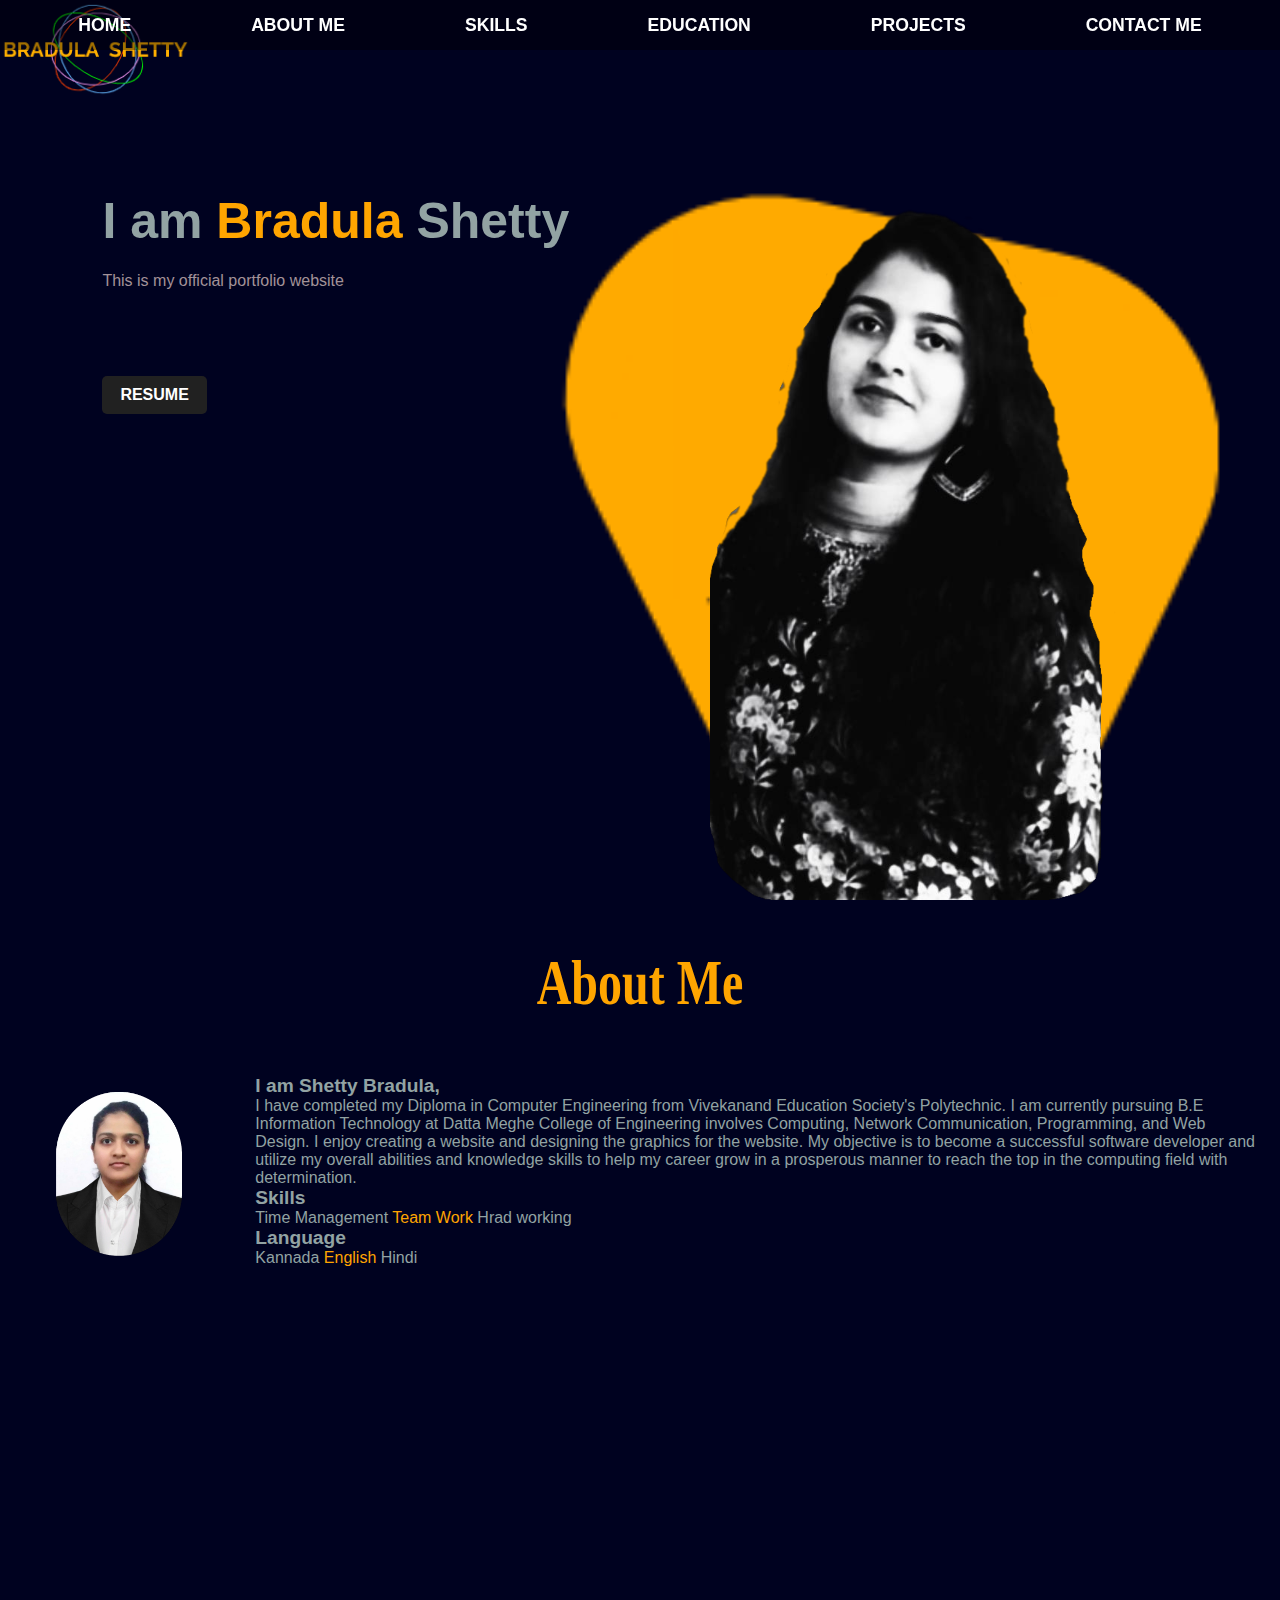
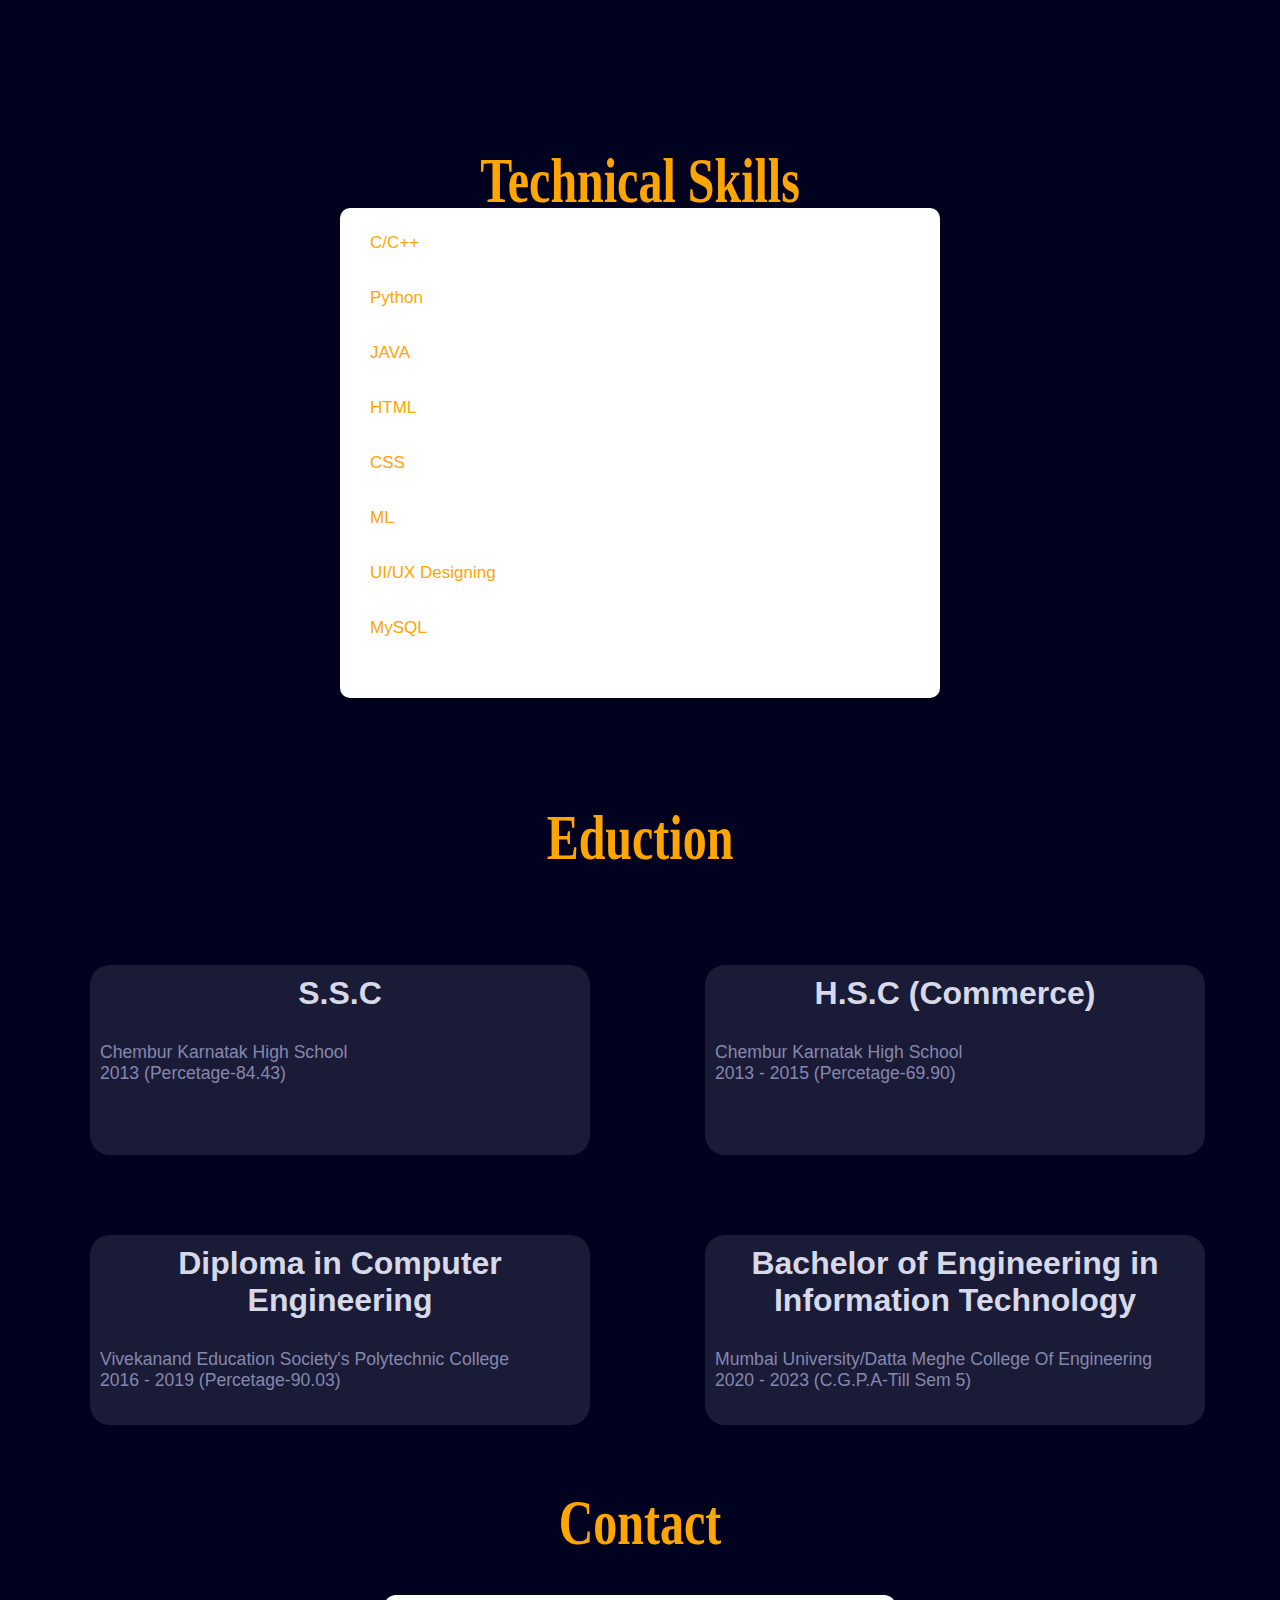
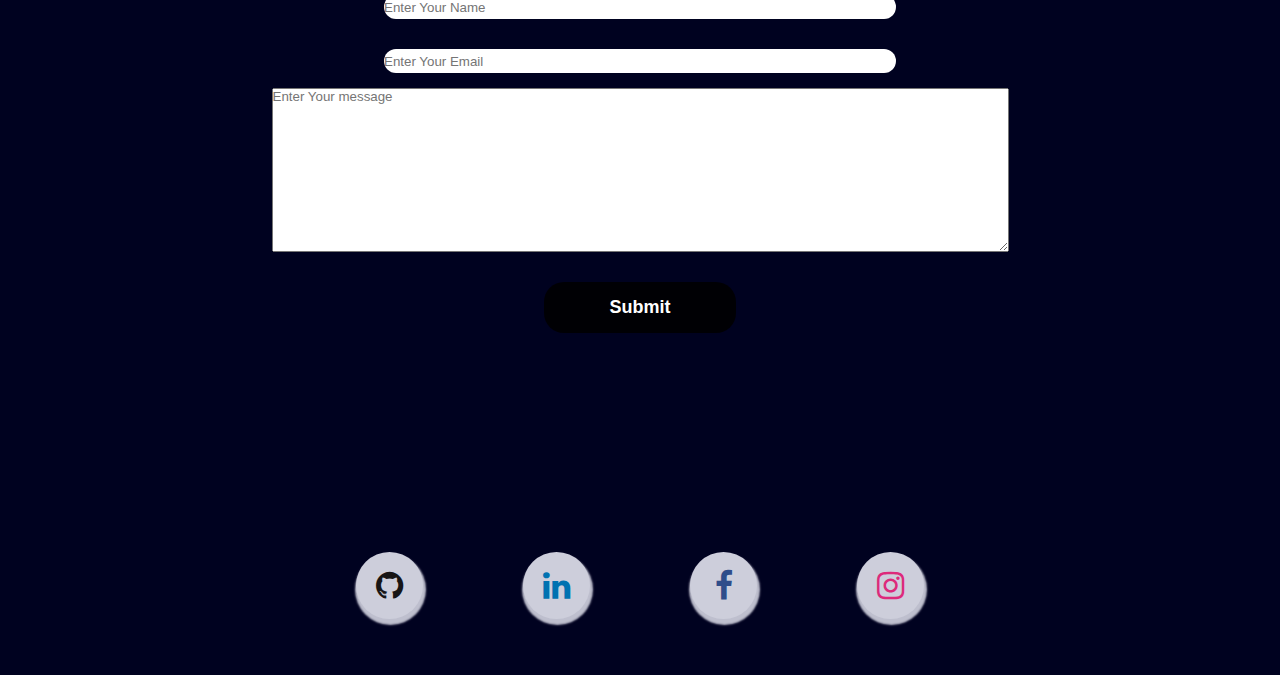
==== index.html @ b8f40e14 "sb" ====
<!DOCTYPE html>
<html lang="en">
<head>
    <meta charset="UTF-8">
    <meta http-equiv="X-UA-Compatible" content="IE=edge">
    <meta name="viewport" content="width=device-width, initial-scale=1.0">
    <title>Bradula Shetty</title>
    <link rel="shortcut icon" href="Images/Logo.png" type="image/x-icon">
    <link rel="stylesheet" href="style.css">
    <link rel="stylesheet" href="https://cdnjs.cloudflare.com/ajax/libs/font-awesome/4.7.0/css/font-awesome.min.css" integrity="sha512-SfTiTlX6kk+qitfevl/7LibUOeJWlt9rbyDn92a1DqWOw9vWG2MFoays0sgObmWazO5BQPiFucnnEAjpAB+/Sw==" crossorigin="anonymous" referrerpolicy="no-referrer" />


</head>
<body>
    <section class="hero" id="home">
        <nav class="n">
            
            <ul class="n">
                <li><a href="#home">Home</a></li>
                <li><a href="#about">About Me</a></li>
                <li><a href="#portfolio">Skills</a></li>
                <li><a href="#education">Education</a></li>
                <li><a href="#project">Projects</a></li>
                <li><a href="#contact">Contact Me</a></li>
            </ul>
        </nav>
        <div class="detel">
            
            <img src="Images/plg.png" class="logo">
            <h1>I am <span>Bradula</span> Shetty</h1>
            <p>This is my official portfolio website</p>
            <br><br><br>
            <a href="resume.pdf" download target="_blank">RESUME</a>

        </div>
        <div class="images">
            <img src="Images/shape.jpg" class="shape">
            <img src="Images/girl.png" class="girl">
        </div>
    </section>

    <section id="about">
        <h1 class="heading">About Me</h1>
        <div class="about">
            <img src="Images/about.png" alt="My Pic">
            <div class="name">
                <h3>I am Shetty Bradula,</h3>
                <p>    I have completed my Diploma in Computer Engineering from Vivekanand Education
                    Society's Polytechnic. I am currently pursuing B.E Information Technology at Datta Meghe
                    College of Engineering involves Computing, Network Communication, Programming, and Web Design. I enjoy creating a website and designing the graphics for the website.
                    My objective is to become a successful software developer and utilize my overall abilities and knowledge skills to help my career grow in a prosperous manner to reach the top in the computing field with determination.
                </p>
                <div class="skill">
                    <h3>Skills</h3>
                    <p>Time Management <span>Team Work</span> Hrad working</p>
                    </div>

                    <h3>Language</h3>
                    <p>Kannada <span>English</span> Hindi</p>
                    </div>
                        
           

                <div class="control contol-2" data-id="about">
                    <i class="fas fa-user"></i>
                </div>
               
            </div>
        </div>
    </section>

    <section id="portfolio">
        <h1 class="heading">Technical Skills</h1>
        <div class="skills-bar">
        
        <div class="bar">
        <div class="info">
        <span>C/C++</span>
        </div>
        <div class="progress-line cc"><span></span></div>
        </div>    
                            
        <div class="bar">
        <div class="info">
        <span>Python</span>
        </div>
        <div class="progress-line python"><span></span></div>
        </div>
        
        <div class="bar">
        <div class="info">
        <span>JAVA</span>
        </div>
        <div class="progress-line java"><span></span></div>
        </div>
              
        <div class="bar">
        <div class="info">
        <span>HTML</span>
        </div>
        <div class="progress-line html"><span></span></div>
        </div>
                                    
        <div class="bar">
        <div class="info">
        <span>CSS</span>
        </div>
        <div class="progress-line css"><span></span></div>
        </div>                            
                                            
        <div class="bar">
        <div class="info">
        <span>ML</span>
        </div>
        <div class="progress-line ml"><span></span></div>
        </div>

        <div class="bar">
        <div class="info">
        <span>UI/UX Designing</span>
        </div>
        <div class="progress-line ux"><span></span></div>
        </div>
                                                
        <div class="bar">
        <div class="info">
        <span>MySQL</span>
        </div>
        <div class="progress-line mysql"><span></span></div>
        </div>
                                                    
               <div>
            </div>
        </div>
    </section>

    <section id="education">
        <h1 class="heading">Eduction</h1>
        <div class="columns">
            <div class="box">
                <h2>S.S.C</h2>
                <p>Chembur Karnatak High School<br>
                    2013  (Percetage-84.43)
                </p> 
            </div>

            <div class="box">
                <h2>H.S.C (Commerce)</h2>
                <p>Chembur Karnatak High School<br>
                    2013 - 2015 (Percetage-69.90)
                </p> 
            </div>

            <div class="box">
                <h2>Diploma in Computer Engineering</h2>
                <p>Vivekanand Education Society's Polytechnic College<br>
                    2016 - 2019  (Percetage-90.03)
                </p> 
            </div>

            <div class="box">
                <h2>Bachelor of Engineering in Information Technology</h2>
                <p>Mumbai University/Datta Meghe College Of Engineering<br>
                    2020 - 2023  (C.G.P.A-Till Sem 5)
                </p> 
            </div>


        </div>
    </section>

    <section id="contact">
        <h1 class="heading">Contact</h1>
        <form action="mail.php" method="post" class="form" >
            <label for="name"></label>
            <input type="text" name="name" class="input" placeholder="Enter Your Name">
            <label for="lname"></label>
            <input type="email" name="email" class="input" placeholder="Enter Your Email">
            <label for="message"></label>
            <textarea name="message" id="message" cols="90" rows="12" placeholder="Enter Your message"></textarea>
            <input type="submit" value="Submit" id="submit">
            </form>

    </section>
    

    <div class="centerdiv">
       
        <a href="https://github.com/bradula/" target="_blank">
            <i class="fa fa-2x fa-github"></i>
        </a>

        <a href="https://www.linkedin.com/in/bradula-shetty-790619206" target="_blank">
            <i class="fa fa-2x fa-linkedin"></i>
        </a>
        
        <a href="https://www.facebook.com/bradula.shetty.3/" target="_blank">
            <i class="fa fa-2x fa-facebook"></i>
        </a>

        <a href="https://www.instagram.com/bradula.shetty/" target="_blank">
            <i class="fa fa-2x fa-instagram"></i>
        </a>
    </div>

</body>
</html>
---- style.css ----
*{
    margin: 0;
    padding: 0;
    font-family: sans-serif;
}

.hero{
    display: flex;
    position: relative;
    width: 100%;
    height: 100vh;
    background: #000220;
}

.logo{

        position: absolute;
        top: 0;
        left: 0;
        height: 90x;
        width: 15%;
}


/*navbar*/
.n{
    position: fixed;
    display: flex;
    justify-content: center;
    align-items: center;
    flex-direction: row;
    flex-wrap: wrap;
    width: 100%;
    height: 50px;
    background: rgba(0, 0, 0, 0.2);
    z-index: 1;
    
}

.nav{
    display: flex;
    justify-content: right;
    list-style: none;
    margin-right: 15%;
}

.hero a{
    margin: 15px;
    color: #000;
    text-decoration: none;
    text-transform: uppercase;
}

.hero a:hover{
    color: #000;
}

.n ul li{
    font-family: century;
    font-size: 1.1rem;
    font-weight: bold;
    display: inline-block;
    list-style: none;
    margin: 10px 20px;
}

.n ul li a{
    text-decoration: none;
    color: white;
    padding: 8px 25px;
    transition: all .5c ease-in-out;
}

.n ul li a:hover{
    background-color: white;
    color: black;
    box-shadow: 0 0 10px white;
}

html{
    scroll-behavior: smooth;
}

/*home section*/
.detel{
    margin-left: 8%;
    margin-top: 15%;
}

.detel h1{
    font-size: 50px;
    color: #92a3a3;
    margin-bottom: 20px;
}

span{
    color: orange;
}

.detel p{

    color: #a39298;
    line-height: 22px;
}

.detel a{
    display: flex;
    flex-direction: column;
    background: #212121;
    padding: 10px 18px;
    text-decoration: none;
    font-weight: bold;
    color: #fff;
    display: inline-block;
    margin: 30px 0;
    border-radius: 5px;
}
.detel a:hover{
    cursor: pointer;
    background-color: orange;
    color: black;
    box-shadow: 0 0 5px orange, 0 0 10px orange;
}

.images{
    width: 45%;
    height: 80%;
    position: absolute;
    bottom: 0;
    right: 100px;
}

.images img{
    height: 100%;
    position: absolute;
    left: 50%;
    bottom: 0;
    transform: translateX(-50%);
    transition: bottom 1s, left 1s;
}

.images:hover .shape{
    bottom: 40px;
}

.images:hover .girl{
    left: 45%
}

.heading{
    color: orange;
    font-size: 3rem;
    font-family: Georgia, 'Times New Roman', Times, serif;
    text-align: center;
    transform: scale(1,1.3);
}



/*skils section*/
@import url('https://fonts.googleapis.com/css2?family=Poppins:ital,wght@0,300;0,400;0,500;0,600;0,700;0,800;0,900;1,200;1,300;1,400;1,500;1,600;1,700;1,800;1,900&display=swap');
*{
    margin: 0;
    padding: 0;
    box-sizing: border-box;
    font-family: 'Poppins', sans-serif;
}

/*portfolio section*/
#portfolio{
    display: flex;
    flex-direction: column;
    height: 650px;
    justify-content: center;
    align-items: center;
    background-color: #000220;
}

.skills-bar{
    width: 600px;
    background: #fff;
    border-radius: 10px;
    padding: 25px 30px;
    box-shadow: 5px 5px 10px rgba(0, 0, 0, 0.2);
}

.skills-bar .bar{
    margin: 20px 0;
}

.skills-bar .bar:first-child{
    margin-top: 0px;
}

.skills-bar .bar .info{
    margin-bottom: 5px;
}

.skills-bar .bar .info span{
    font-size: 17px;
    font-weight: 500;
}

.skills-bar .bar .progress-line{
    position: relative;
    height: 10px;
    width: 100%;
    background: #f0f0f0;
    border-radius: 10px;
    transform: scaleX(0);
    transform-origin: left;
    box-shadow: inset 0px 1px 1px rgba(0, 0, 0, 0.5),
                      0px 1px rgba(255, 255, 255, 0.8);
    animation: animate 1s cubic-bezier(1,0,0.5,1) forwards;
}

.bar .progress-line span{
    height: 100%;
    width: 80%;
    background: #6665ee;
    position: absolute;
    border-radius: 10px;
    transform: scaleX(0);
    transform-origin: left;
    animation: animate 1s 1s cubic-bezier(1,0,0.5,1) forwards;
}

@keyframes animate{
    100%{
        transform: scaleX(1);
    }
}

.progress-line.cc span{
    width: 35%;
}

.progress-line.python span{
    width: 50%;
}

.progress-line.java span{
    width: 30%;
}

.progress-line.html span{
    width: 70%;
}


.progress-line.css span{
    width: 55%;
}

.progress-line.ml span{
    width: 30%;
}

.progress-line.ux span{
    width: 32%;
}

.progress-line.mysql span{
    width: 25%;
}


.bar .progress-line span::before{
    position: absolute;
    content: "";
    right: 0;
    top: -10px;
    height: 0;
    width: 0;
    border: 7px solid transparent;
    border-bottom-width: 0px;
    border-right-width: 0px;
    border-top-color: #000;
}


.bar .progress-line span::after{
    position: absolute;
    right: 0;
    top: -28px;
    color: #fff;
    font-size: 12px;
    font-weight: 500;
    background: #000;
    padding: 1px 8px;
    border-radius: 3px;
}

.progress-line.cc span::after{
    content: "35%";
}

.progress-line.python span::after{
    content: "50%";
}

.progress-line.java span::after{
    content: "30%";
}

.progress-line.html span::after{
    content: "70%";
}


.progress-line.css span::after{
    content: "55%";
}

.progress-line.ml span::after{
    content: "30%";
}

.progress-line.ux span::after{
    content: "32%";
}

.progress-line.mysql span::after{
    content: "25%";
}

/*Education Section*/

#education{
    display: flex;
    flex-direction: column;
    background-color: #000220;
}

#education h1{
    margin: 60px;
}

.columns{
    display: grid;
    grid-template-columns: auto auto;
    padding-left: 50px;
}

.box{
    height: 190px;
    width: 500px;
    background-color: rgba(255,255,255,0.1);
    border-radius: 20px;
    margin: 40px;
    padding: 10px;
}

.box h2{
    color: #d7d9e9;
    font-size: 2rem;
    margin-bottom: 30px;
    text-align: center;
    
}

.box p{
    color: #8588ae;
    font-size: 1.1rem;
}

/*About Section*/

#about{
    display: flex;
    flex-direction: column;
    height: 800px;
    background-color: #000220;
}

#about h1{
    color: orange;
    margin: 55px;
}

.about{
    display: flex;
}

.about img{
    width: 300px;
    height: 225px;
    padding: 1px 30px;
}

.name{
    padding: 10px;
}

.name h3{
    font-size: 1.2rem;
    color: #92a3a3;
}

.name p{
    font-size: 1rem;
    color: #92a3a3;

}

/*contact section*/
#contact{
    display: flex;
    flex-direction: column;
    height: 70vh;
    background-color: #000220;
}
#contact h1{
    margin: 30px;
}

.form{
    display: flex;
    flex-direction: column;
    align-items: center;
    justify-content: center;
}

.input{
    padding: 15px, 20px;
    margin: 15px;
    height: 7%;
    width: 40%;
    border: none;
    outline: none;
    border-radius: 25px;
}

#messege{
    margin: 15px;
    padding: 10px;
    border-radius: 20px;
}

#submit{
    padding: 15px 20px;
    margin: 30px;
    width: 15%;
    border-radius: 20px;
    font-weight: bold;
    background-color: #000000dc;
    color: white;
    border: none;
    outline: none;
    font-size: large;
}

#submit:hover{
    background-color: orange;
    color: black;
    cursor: pointer;    
    box-shadow: 0 0 5px orange, 0 0 10px orange;
}


.centerdiv{
    height: 20vh;
    display: flex;
    justify-content: center;
    align-items: center;
    background-color: #000220;
}

.centerdiv a{
    height: 67px;
    width: 67px;
    background-color: #cdcedb;
    border-radius: 50px;
    text-align: center;
    margin: 50px;
    line-height: 80px;
    box-shadow: 1px 4px 2px 2px #bebfce;
}

.centerdiv a i{
    transition: all 0.3s linear;
}
.centerdiv a:hover i{
    transform: scale(1.4);
}

.fa-instagram{
    color: #DD2A7B;
}
.fa-facebook{
    color: #2f4d8a;
}
.fa-linkedin{
    color: #0072b1;
}
.fa-github{
    color: #171515;
}
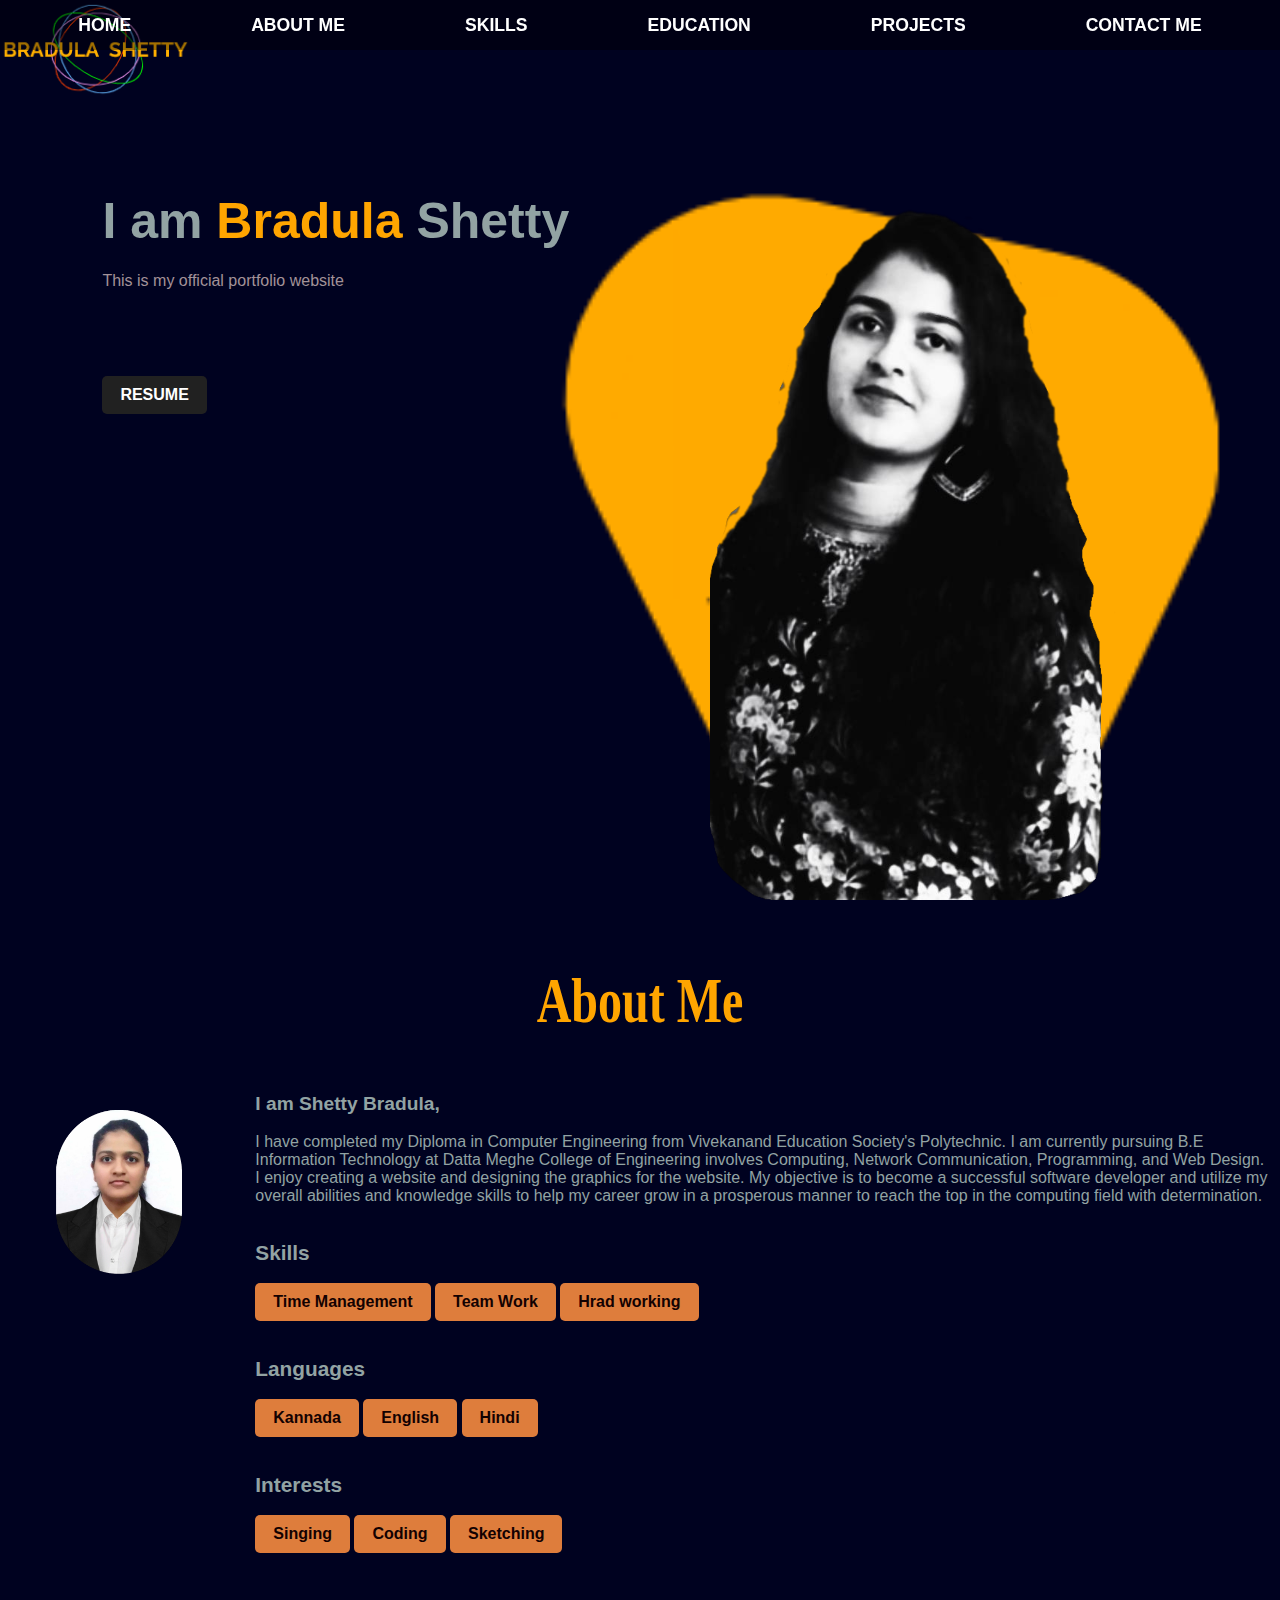
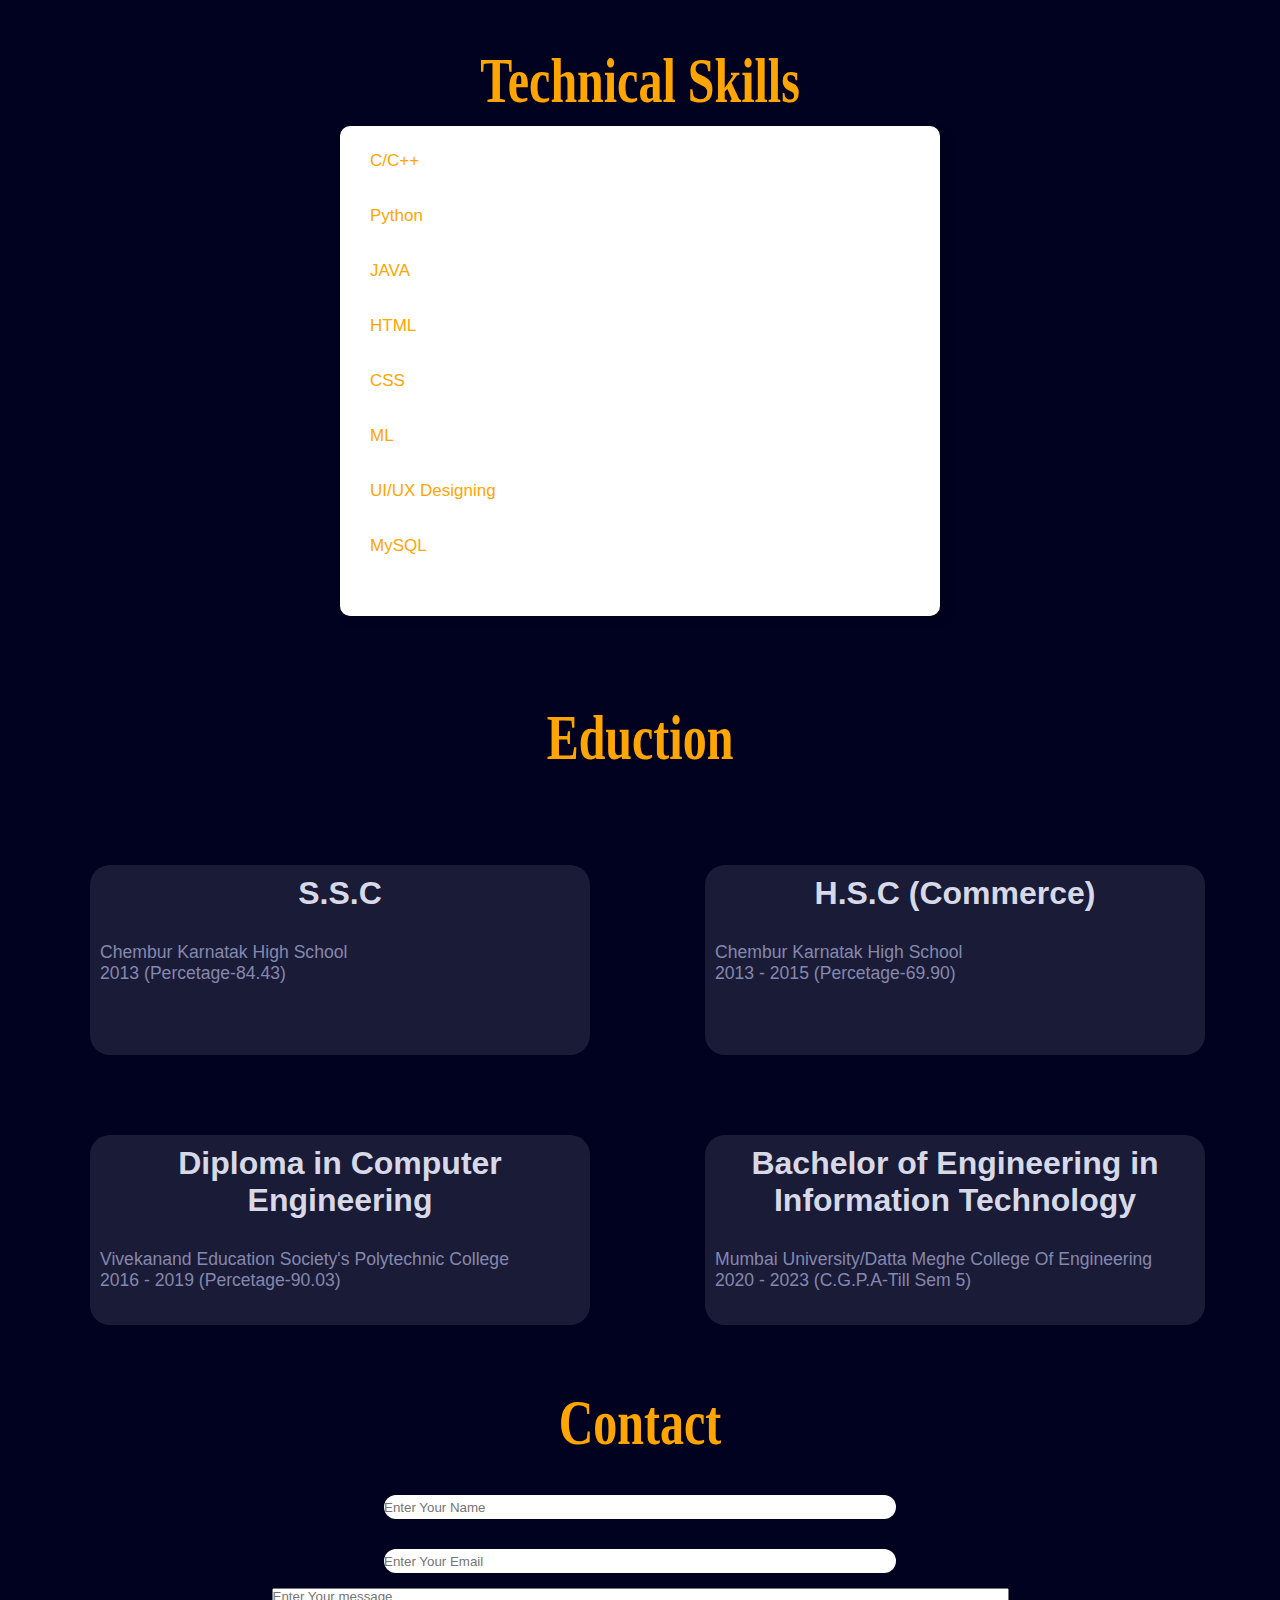
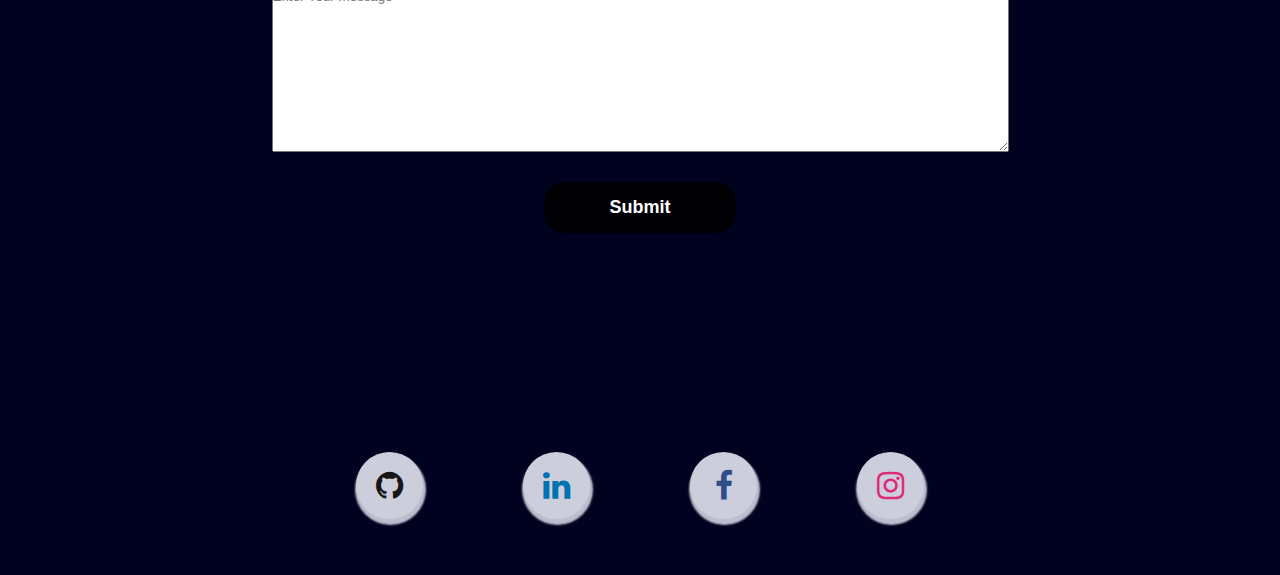
==== commit de856a89: "added new files" ====
--- a/index.html
+++ b/index.html
@@ -20,7 +20,7 @@
                 <li><a href="#about">About Me</a></li>
                 <li><a href="#portfolio">Skills</a></li>
                 <li><a href="#education">Education</a></li>
-                <li><a href="#project">Projects</a></li>
+                <li><a href="project.html" target="_blank">Projects</a></li>
                 <li><a href="#contact">Contact Me</a></li>
             </ul>
         </nav>
@@ -39,24 +39,40 @@
         </div>
     </section>
 
-    <section id="about">
+    <section id="about"><br>
         <h1 class="heading">About Me</h1>
         <div class="about">
             <img src="Images/about.png" alt="My Pic">
             <div class="name">
-                <h3>I am Shetty Bradula,</h3>
+                <h3>I am Shetty Bradula,</h3><br>
                 <p>    I have completed my Diploma in Computer Engineering from Vivekanand Education
                     Society's Polytechnic. I am currently pursuing B.E Information Technology at Datta Meghe
                     College of Engineering involves Computing, Network Communication, Programming, and Web Design. I enjoy creating a website and designing the graphics for the website.
                     My objective is to become a successful software developer and utilize my overall abilities and knowledge skills to help my career grow in a prosperous manner to reach the top in the computing field with determination.
                 </p>
+                <br><br>
                 <div class="skill">
-                    <h3>Skills</h3>
-                    <p>Time Management <span>Team Work</span> Hrad working</p>
-                    </div>
-
-                    <h3>Language</h3>
-                    <p>Kannada <span>English</span> Hindi</p>
+                    <h5>Skills</h5><br>
+                    <h4>Time Management</h4>
+                    <h4>Team Work</h4>
+                    <h4>Hrad working</h4>
+                    <br><br><br>
+
+                    <h5>Languages</h5><br>
+                    <h4>Kannada</h4>
+                    <h4>English</h4>
+                    <h4>Hindi</h4>
+                    <br><br><br>
+
+                    <h5>Interests</h5><br>
+                    <h4>Singing</h4>
+                    <h4>Coding</h4>
+                    <h4>Sketching</h4>
+                    <br>
+                    <br>
+
+
+
                     </div>
                         
            
@@ -69,8 +85,8 @@
         </div>
     </section>
 
-    <section id="portfolio">
-        <h1 class="heading">Technical Skills</h1>
+    <section id="portfolio"><br>
+        <h1 class="heading">Technical Skills</h1><br>
         <div class="skills-bar">
         
         <div class="bar">
--- a/style.css
+++ b/style.css
@@ -369,7 +369,7 @@
 #about{
     display: flex;
     flex-direction: column;
-    height: 800px;
+    height: 700px;
     background-color: #000220;
 }
 
@@ -397,11 +397,39 @@
     color: #92a3a3;
 }
 
+.name h5{
+    font-size: 1.3rem;
+    color: #92a3a3;
+}
+
 .name p{
     font-size: 1rem;
     color: #92a3a3;
 
 }
+
+.name h4{
+    display: flex;
+    flex-direction: column;
+    background: #de7d3c;
+    padding: 10px 18px;
+    text-decoration: none;
+    font-weight: bold;
+    color: rgb(19, 1, 1);
+    display: inline-block;
+    margin: 0 0;
+    border-radius: 5px;
+    align-items: center;
+}
+ 
+
+.skill h3{
+    font-size: 1.3rem;
+    color: orange;
+    position: center;
+}
+
+
 
 /*contact section*/
 #contact{
@@ -496,3 +524,72 @@
 .fa-github{
     color: #171515;
 }
+
+
+/*project*/
+
+#project{
+    display: flex;
+    flex-direction: column;  
+    background: linear-gradient(to left, #8942a8, #ba382f);
+}
+
+#project h1{
+    margin: 60px;
+}
+
+.column{
+    display: grid;
+    grid-template-columns: auto auto;
+    padding-left: 50px;
+}
+
+.bx{
+    height: 230px;
+    width: 500px;
+    background-color: rgba(255,255,255,0.1);
+    border-radius: 20px;
+    margin: 40px;
+    padding: 10px;
+}
+
+.bx h2{
+    color: #fff;
+    font-size: 2rem;
+    margin-bottom: 10px;
+    text-align: center;
+    
+}
+
+.bx p{
+    color: #bfc0d3;
+    font-size: 1.1rem;
+}
+
+.headng{
+    color: orange;
+    font-size: 3rem;
+    font-family: Georgia, 'Times New Roman', Times, serif;
+    text-align: center;
+    transform: scale(1,1.3);
+}
+
+.bx a{
+    display: flex;
+    flex-direction: column;
+    background: #cd6767;
+    padding: 10px 18px;
+    text-decoration: none;
+    font-weight: bold;
+    color: rgb(19, 1, 1);
+    display: inline-block;
+    margin: 0 0;
+    border-radius: 5px;
+    align-items: center;
+}
+.bx a:hover{
+    cursor: pointer;
+    background-color: orange;
+    color: rgb(217, 116, 61);
+    box-shadow: 0 0 5px orange, 0 0 10px orange;
+}
